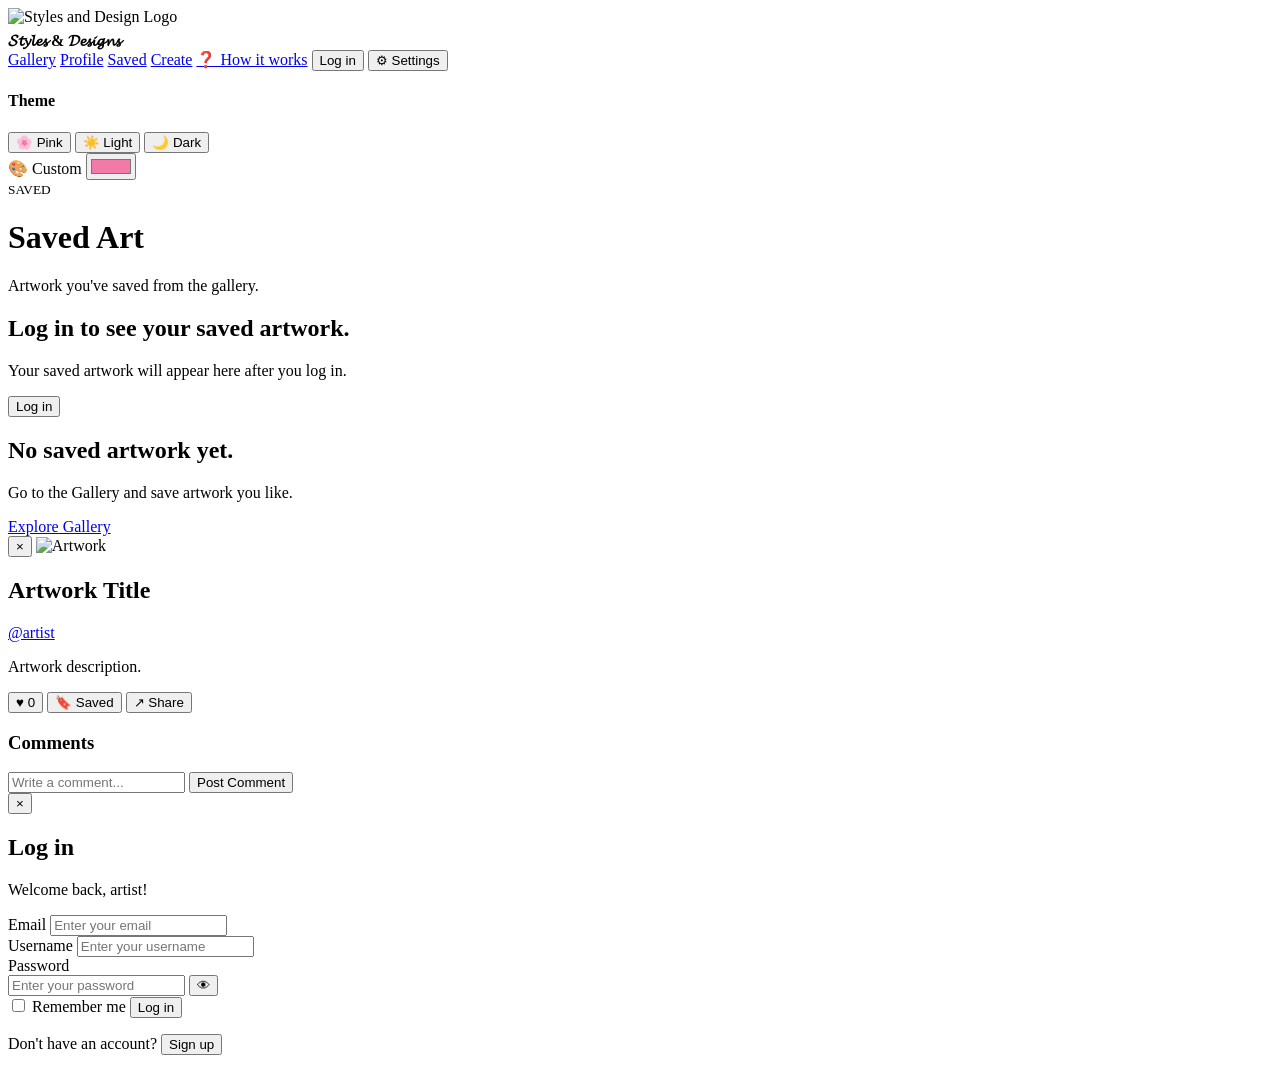
==== src/main/resources/static/index.html @ fbab3445 "Rename index.html to src/main/resources/static/index.html" ====
<!DOCTYPE html>
<html lang="en">

<head>
    <meta charset="UTF-8">
    <meta name="viewport" content="width=device-width, initial-scale=1.0">

    <title>Saved - Styles and Design</title>

    <link rel="stylesheet" href="logincss.css">
    <link rel="stylesheet" href="indexcss.css">
    <link rel="stylesheet" href="sidebarcss.css">
</head>

<body>

    <!-- =========================
         SIDEBAR
         ========================= -->

    <nav>
        <div class="sidebar">

            <div class="logoq">
                <img src="webq.png"
                     class="logo-img"
                     alt="Styles and Design Logo">

                <div style="margin-top:6px;font-weight:bold">
                    𝓢𝓽𝔂𝓵𝓮𝓼 & 𝓓𝓮𝓼𝓲𝓰𝓷𝓼
                </div>
            </div>

        <a href="gallery.html" class="nav-btn">Gallery</a>
        <a href="profile.html" class="nav-btn">Profile</a>
        <a href="index.html" class="nav-btn">Saved</a>
        <a href="create.html" class="nav-btn">Create</a>
        <a href="welcome.html" class="nav-btn">❓ How it works</a>
        <button id="openLogin" class="nav-btn" type="button">Log in</button>


            <!-- SETTINGS -->

            <button id="settings-btn" class="settings-btn" type="button">
                ⚙ Settings
            </button>

            <div id="settings-dropdown"
                 class="settings-dropdown hidden">

                <h4>Theme</h4>

                <div class="theme-options">

                    <button id="pink-btn">
                        🌸 Pink
                    </button>

                    <button id="light-btn">
                        ☀️ Light
                    </button>

                    <button id="dark-btn">
                        🌙 Dark
                    </button>

                </div>

                <label class="custom-color">
                    🎨 Custom

                    <input type="color"
                           id="color-picker"
                           value="#f279a8">
                </label>

            </div>

        </div>
    </nav>


    <!-- =========================
         SAVED CONTENT
         ========================= -->

    <main class="content">

        <div class="page-title">

            <small>SAVED</small>

            <h1>Saved Art</h1>

            <p>
                Artwork you've saved from the gallery.
            </p>

        </div>


        <!-- =========================
             NOT LOGGED IN
             ========================= -->

        <div id="savedLoginMessage"
             class="saved-message hidden">

            <h2>Log in to see your saved artwork.</h2>

            <p>
                Your saved artwork will appear here after you log in.
            </p>

            <button id="savedLoginBtn"
                    class="saved-action-btn"
                    type="button">

                Log in

            </button>

        </div>


        <!-- =========================
             NO SAVED ARTWORK
             ========================= -->

        <div id="noSavedMessage"
             class="saved-message hidden">

            <h2>No saved artwork yet.</h2>

            <p>
                Go to the Gallery and save artwork you like.
            </p>

            <a href="gallery.html"
               class="saved-action-btn">

                Explore Gallery

            </a>

        </div>


        <!-- =========================
             SAVED ARTWORK GRID
             ========================= -->

        <div id="savedGrid"
             class="saved-grid">

        </div>

    </main>

<!-- =========================
     SAVED ARTWORK MODAL
     ========================= -->

<div id="artModal" class="art-modal" aria-hidden="true">

    <div class="art-modal-content" role="dialog" aria-modal="true">

        <button
            class="close-modal"
            id="closeModal"
            type="button"
            aria-label="Close">
            ×
        </button>

        <img
            id="modalImage"
            class="modal-image"
            src=""
            alt="Artwork">

        <div class="modal-info">

            <h2 id="modalTitle">
                Artwork Title
            </h2>

            <a
                id="modalArtist"
                class="modal-artist"
                href="#">
                @artist
            </a>

            <p
                id="modalDescription"
                class="modal-description">
                Artwork description.
            </p>

            <div class="modal-stats">

                <button
                    id="modalLikeBtn"
                    class="modal-like-btn"
                    type="button">
                    ♥ <span id="modalLikes">0</span>
                </button>

                <button
                    id="modalSaveBtn"
                    class="modal-save-btn"
                    type="button">
                    🔖 Saved
                </button>

                <button
                    id="modalShareBtn"
                    class="modal-share-btn"
                    type="button">
                    ↗ Share
                </button>

            </div>

            <div class="modal-comments">

                <h3>Comments</h3>

                <div
                    id="modalCommentList"
                    class="modal-comment-list">
                </div>

                <input
                    id="modalCommentInput"
                    class="modal-comment-input"
                    type="text"
                    placeholder="Write a comment...">

                <button
                    id="modalPost"
                    class="modal-post"
                    type="button">
                    Post Comment
                </button>

            </div>

        </div>

    </div>

</div>

    <!-- =========================
         LOGIN / SIGN UP MODAL
         ========================= -->

    <div id="loginModal"
         class="login-modal"
         aria-hidden="true">

        <div class="login-box">

            <button id="closeLogin"
                    class="login-close"
                    type="button"
                    aria-label="Close">

                ×

            </button>


            <h2 id="authTitle">
                Log in
            </h2>

            <p id="authSubtitle">
                Welcome back, artist!
            </p>


            <div id="emailGroup"
                 class="input-group hidden">

                <label for="emailInput">
                    Email
                </label>

                <input type="email"
                       id="emailInput"
                       placeholder="Enter your email">

            </div>


            <div class="input-group">

                <label for="usernameInput">
                    Username
                </label>

                <input type="text"
                       id="usernameInput"
                       placeholder="Enter your username">

            </div>


            <div class="input-group">

                <label for="passwordInput">
                    Password
                </label>

                <div class="password-box">

                    <input type="password"
                           id="passwordInput"
                           placeholder="Enter your password">

                    <button type="button"
                            id="togglePassword"
                            class="show-password">

                        👁

                    </button>

                </div>

            </div>


            <label class="remember-box">

                <input type="checkbox"
                       id="rememberMe">

                Remember me

            </label>


            <button id="authBtn"
                    class="auth-btn">

                Log in

            </button>


            <p class="switch-auth">

                <span id="switchText">
                    Don't have an account?
                </span>

                <button id="switchAuth"
                        class="switch-btn"
                        type="button">

                    Sign up

                </button>

            </p>

        </div>

    </div>


    <!-- =========================
         JAVASCRIPT
         ========================= -->
    
    <script src="api.js"></script>
    <script src="loginjs.js"></script>
    <script src="themejs.js" defer></script>
    <script src="indexjs.js"></script>

</body>

</html>
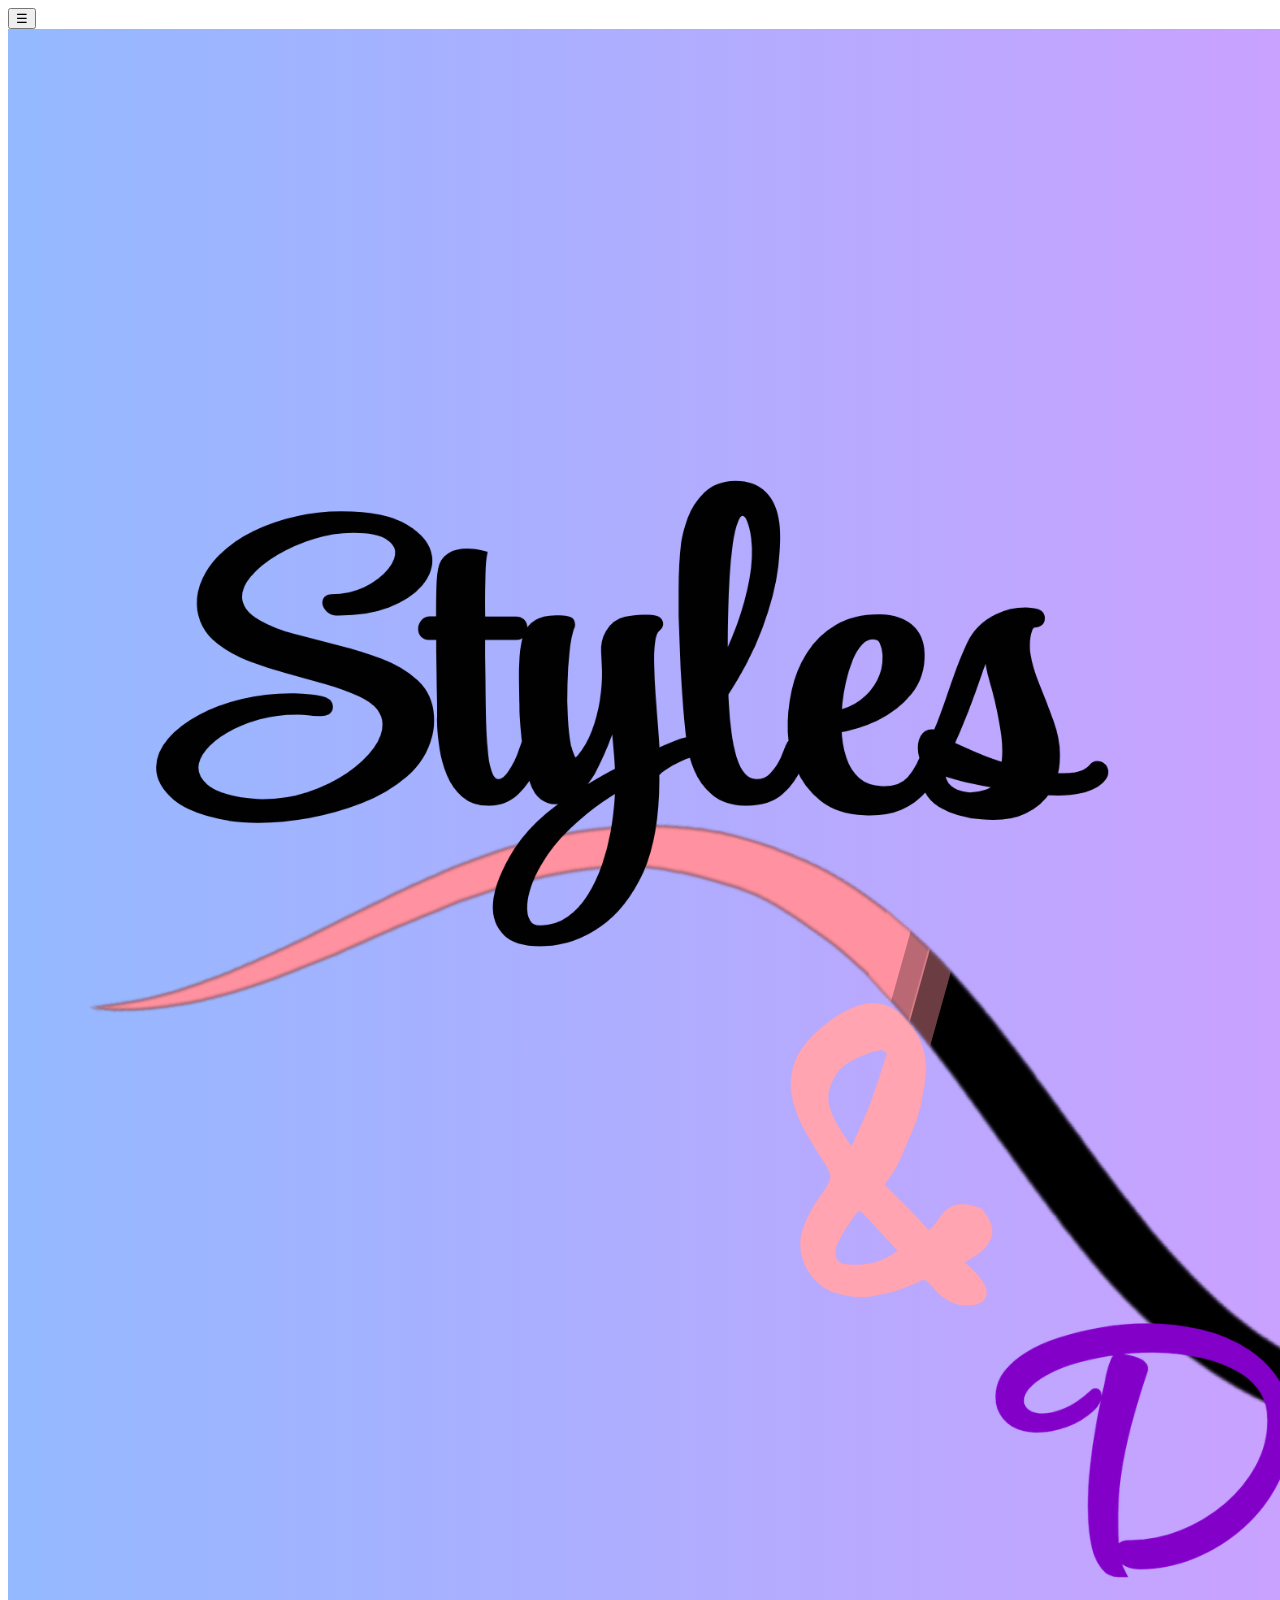
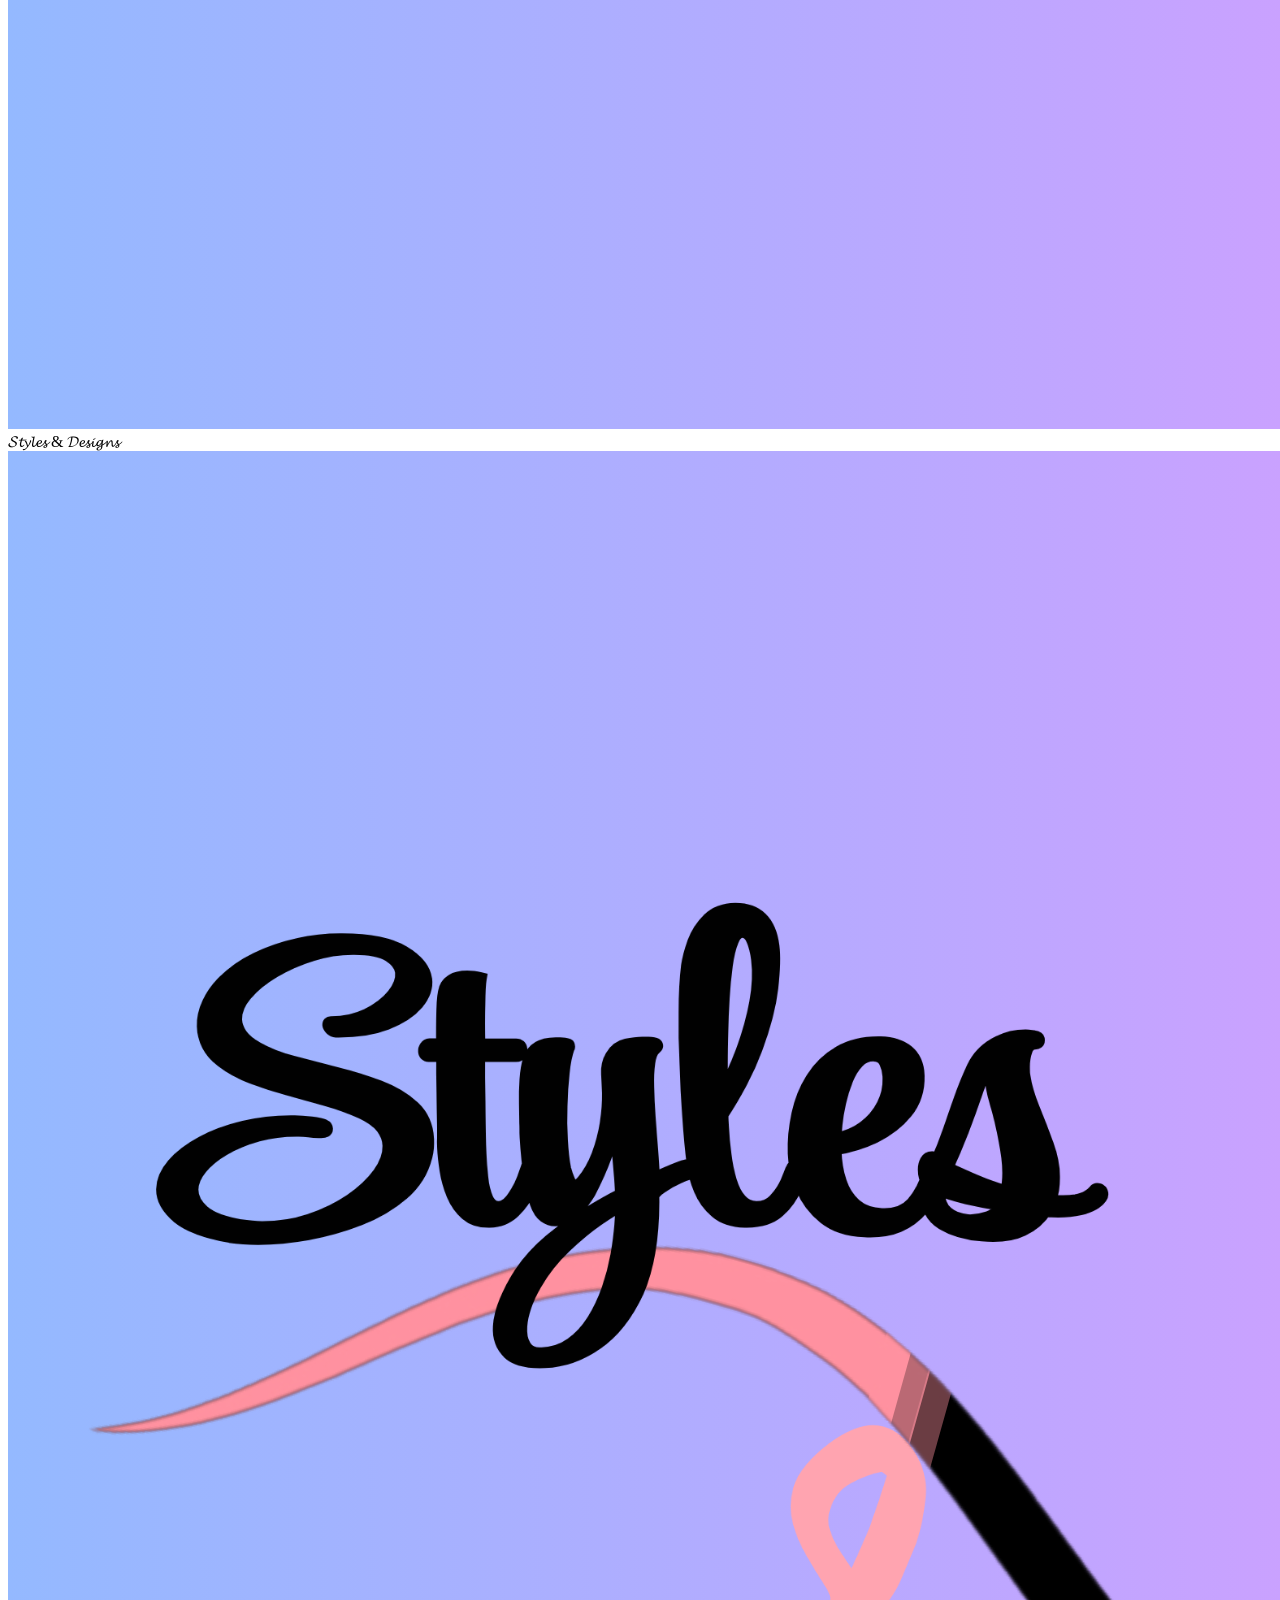
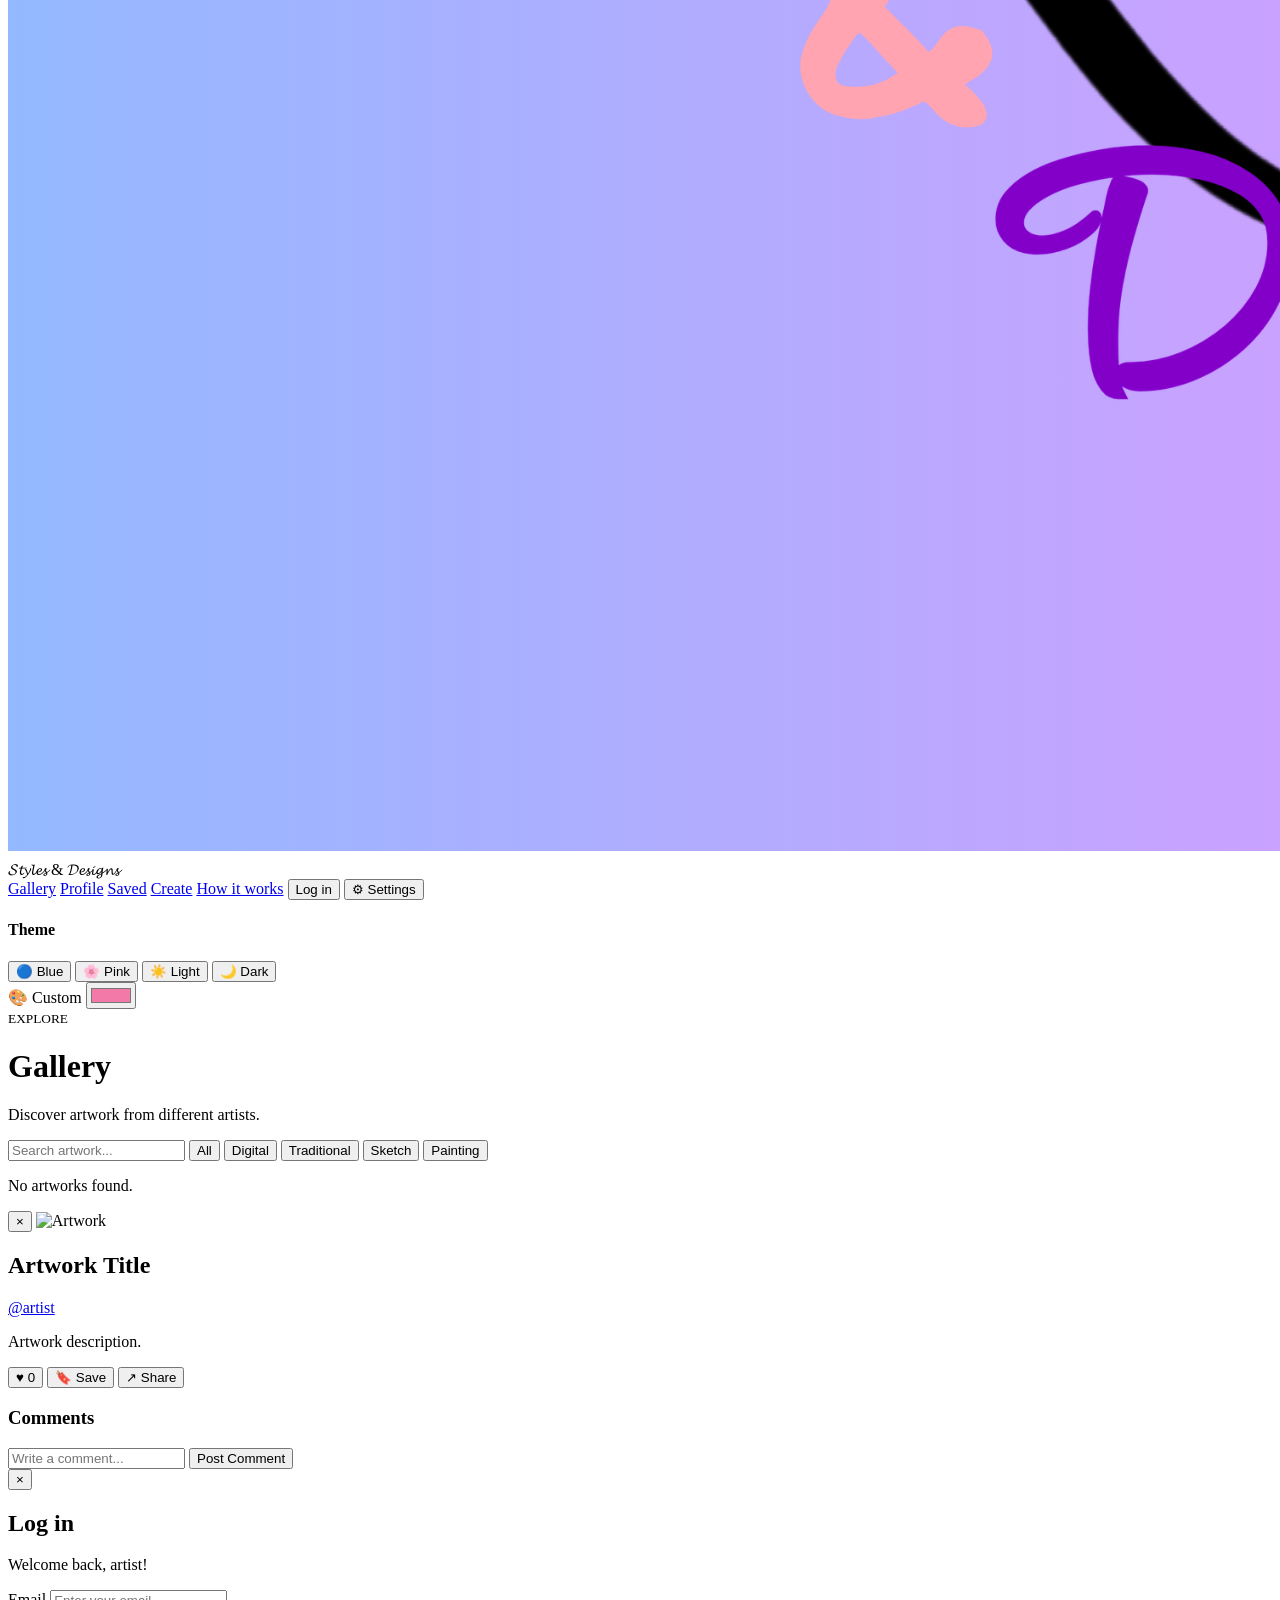
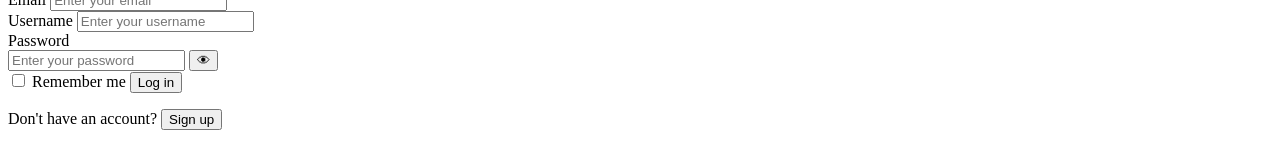
==== commit c62cc13c: "Rename index.html to src/main/resources/static/index.html" ====
--- a/src/main/resources/static/index.html
+++ b/src/main/resources/static/index.html
@@ -1,387 +1,154 @@
 <!DOCTYPE html>
-<html lang="en">
-
+<html>
 <head>
-    <meta charset="UTF-8">
-    <meta name="viewport" content="width=device-width, initial-scale=1.0">
-
-    <title>Saved - Styles and Design</title>
-
-    <link rel="stylesheet" href="logincss.css">
-    <link rel="stylesheet" href="indexcss.css">
-    <link rel="stylesheet" href="sidebarcss.css">
+  <meta charset="UTF-8">
+  <meta name="viewport" content="width=device-width, initial-scale=1.0">
+  <title>Styles and Design</title>
+  <link rel="icon" href="webq.png">
+  <link rel="stylesheet" href="logincss.css">
+  <link rel="stylesheet" href="indexcss.css">
+  <link rel="stylesheet" href="sidebarcss.css">
 </head>
-
 <body>
 
-    <!-- =========================
-         SIDEBAR
-         ========================= -->
+  <!-- SIDEBAR -->
+  <!-- MOBILE TOP BAR (hidden on desktop) -->
+<header class="mobile-topbar">
+  <button id="hamburgerBtn" class="hamburger" type="button" aria-label="Open navigation menu">☰</button>
+  <img src="webq.png" class="topbar-logo" alt="">
+  <span class="topbar-title">𝓢𝓽𝔂𝓵𝓮𝓼 &amp; 𝓓𝓮𝓼𝓲𝓰𝓷𝓼</span>
+</header>
+  <nav aria-label="Main navigation">
+    <div class="sidebar">
+      <div class="logoq">
+        <img src="webq.png" class="logo-img" alt="Styles and Design Logo">
+        <div style="margin-top:6px;">𝓢𝓽𝔂𝓵𝓮𝓼 & 𝓓𝓮𝓼𝓲𝓰𝓷𝓼</div>
+      </div>
+      <a href="index.html" class="nav-btn">Gallery</a>
+      <a href="profile.html" class="nav-btn">Profile</a>
+      <a href="saved.html" class="nav-btn">Saved</a>
+      <a href="create.html" class="nav-btn">Create</a>
+      <a href="welcome.html" class="nav-btn">How it works</a>
+      <button id="openLogin" class="nav-btn" type="button">Log in</button>
+      <button id="settings-btn" class="nav-btn" type="button">⚙ Settings</button>
 
-    <nav>
-        <div class="sidebar">
+      <div id="settings-dropdown" class="settings-dropdown hidden">
+        <h4>Theme</h4>
+        <div class="theme-options">
+			<button id="blue-btn" type="button">🔵 Blue</button>
+			<button id="pink-btn" type="button">🌸 Pink</button>
+			<button id="light-btn" type="button">☀️ Light</button>
+			<button id="dark-btn" type="button">🌙 Dark</button>
+		</div>
+        <label class="custom-color">
+          🎨 Custom
+          <input type="color" id="color-picker" value="#f279a8" aria-label="Choose custom theme color">
+        </label>
+      </div>
+    </div>
+  </nav>
 
-            <div class="logoq">
-                <img src="webq.png"
-                     class="logo-img"
-                     alt="Styles and Design Logo">
-
-                <div style="margin-top:6px;font-weight:bold">
-                    𝓢𝓽𝔂𝓵𝓮𝓼 & 𝓓𝓮𝓼𝓲𝓰𝓷𝓼
-                </div>
-            </div>
-
-        <a href="gallery.html" class="nav-btn">Gallery</a>
-        <a href="profile.html" class="nav-btn">Profile</a>
-        <a href="index.html" class="nav-btn">Saved</a>
-        <a href="create.html" class="nav-btn">Create</a>
-        <a href="welcome.html" class="nav-btn">❓ How it works</a>
-        <button id="openLogin" class="nav-btn" type="button">Log in</button>
-
-
-            <!-- SETTINGS -->
-
-            <button id="settings-btn" class="settings-btn" type="button">
-                ⚙ Settings
-            </button>
-
-            <div id="settings-dropdown"
-                 class="settings-dropdown hidden">
-
-                <h4>Theme</h4>
-
-                <div class="theme-options">
-
-                    <button id="pink-btn">
-                        🌸 Pink
-                    </button>
-
-                    <button id="light-btn">
-                        ☀️ Light
-                    </button>
-
-                    <button id="dark-btn">
-                        🌙 Dark
-                    </button>
-
-                </div>
-
-                <label class="custom-color">
-                    🎨 Custom
-
-                    <input type="color"
-                           id="color-picker"
-                           value="#f279a8">
-                </label>
-
-            </div>
-
-        </div>
-    </nav>
-
-
-    <!-- =========================
-         SAVED CONTENT
-         ========================= -->
-
-    <main class="content">
-
-        <div class="page-title">
-
-            <small>SAVED</small>
-
-            <h1>Saved Art</h1>
-
-            <p>
-                Artwork you've saved from the gallery.
-            </p>
-
-        </div>
-
-
-        <!-- =========================
-             NOT LOGGED IN
-             ========================= -->
-
-        <div id="savedLoginMessage"
-             class="saved-message hidden">
-
-            <h2>Log in to see your saved artwork.</h2>
-
-            <p>
-                Your saved artwork will appear here after you log in.
-            </p>
-
-            <button id="savedLoginBtn"
-                    class="saved-action-btn"
-                    type="button">
-
-                Log in
-
-            </button>
-
-        </div>
-
-
-        <!-- =========================
-             NO SAVED ARTWORK
-             ========================= -->
-
-        <div id="noSavedMessage"
-             class="saved-message hidden">
-
-            <h2>No saved artwork yet.</h2>
-
-            <p>
-                Go to the Gallery and save artwork you like.
-            </p>
-
-            <a href="gallery.html"
-               class="saved-action-btn">
-
-                Explore Gallery
-
-            </a>
-
-        </div>
-
-
-        <!-- =========================
-             SAVED ARTWORK GRID
-             ========================= -->
-
-        <div id="savedGrid"
-             class="saved-grid">
-
-        </div>
-
-    </main>
-
-<!-- =========================
-     SAVED ARTWORK MODAL
-     ========================= -->
-
-<div id="artModal" class="art-modal" aria-hidden="true">
-
-    <div class="art-modal-content" role="dialog" aria-modal="true">
-
-        <button
-            class="close-modal"
-            id="closeModal"
-            type="button"
-            aria-label="Close">
-            ×
-        </button>
-
-        <img
-            id="modalImage"
-            class="modal-image"
-            src=""
-            alt="Artwork">
-
-        <div class="modal-info">
-
-            <h2 id="modalTitle">
-                Artwork Title
-            </h2>
-
-            <a
-                id="modalArtist"
-                class="modal-artist"
-                href="#">
-                @artist
-            </a>
-
-            <p
-                id="modalDescription"
-                class="modal-description">
-                Artwork description.
-            </p>
-
-            <div class="modal-stats">
-
-                <button
-                    id="modalLikeBtn"
-                    class="modal-like-btn"
-                    type="button">
-                    ♥ <span id="modalLikes">0</span>
-                </button>
-
-                <button
-                    id="modalSaveBtn"
-                    class="modal-save-btn"
-                    type="button">
-                    🔖 Saved
-                </button>
-
-                <button
-                    id="modalShareBtn"
-                    class="modal-share-btn"
-                    type="button">
-                    ↗ Share
-                </button>
-
-            </div>
-
-            <div class="modal-comments">
-
-                <h3>Comments</h3>
-
-                <div
-                    id="modalCommentList"
-                    class="modal-comment-list">
-                </div>
-
-                <input
-                    id="modalCommentInput"
-                    class="modal-comment-input"
-                    type="text"
-                    placeholder="Write a comment...">
-
-                <button
-                    id="modalPost"
-                    class="modal-post"
-                    type="button">
-                    Post Comment
-                </button>
-
-            </div>
-
-        </div>
-
+  <!-- GALLERY CONTENT -->
+  <main class="content">
+    <div class="page-title">
+      <small>EXPLORE</small>
+      <h1>Gallery</h1>
+      <p>Discover artwork from different artists.</p>
     </div>
 
-</div>
-
-    <!-- =========================
-         LOGIN / SIGN UP MODAL
-         ========================= -->
-
-    <div id="loginModal"
-         class="login-modal"
-         aria-hidden="true">
-
-        <div class="login-box">
-
-            <button id="closeLogin"
-                    class="login-close"
-                    type="button"
-                    aria-label="Close">
-
-                ×
-
-            </button>
-
-
-            <h2 id="authTitle">
-                Log in
-            </h2>
-
-            <p id="authSubtitle">
-                Welcome back, artist!
-            </p>
-
-
-            <div id="emailGroup"
-                 class="input-group hidden">
-
-                <label for="emailInput">
-                    Email
-                </label>
-
-                <input type="email"
-                       id="emailInput"
-                       placeholder="Enter your email">
-
-            </div>
-
-
-            <div class="input-group">
-
-                <label for="usernameInput">
-                    Username
-                </label>
-
-                <input type="text"
-                       id="usernameInput"
-                       placeholder="Enter your username">
-
-            </div>
-
-
-            <div class="input-group">
-
-                <label for="passwordInput">
-                    Password
-                </label>
-
-                <div class="password-box">
-
-                    <input type="password"
-                           id="passwordInput"
-                           placeholder="Enter your password">
-
-                    <button type="button"
-                            id="togglePassword"
-                            class="show-password">
-
-                        👁
-
-                    </button>
-
-                </div>
-
-            </div>
-
-
-            <label class="remember-box">
-
-                <input type="checkbox"
-                       id="rememberMe">
-
-                Remember me
-
-            </label>
-
-
-            <button id="authBtn"
-                    class="auth-btn">
-
-                Log in
-
-            </button>
-
-
-            <p class="switch-auth">
-
-                <span id="switchText">
-                    Don't have an account?
-                </span>
-
-                <button id="switchAuth"
-                        class="switch-btn"
-                        type="button">
-
-                    Sign up
-
-                </button>
-
-            </p>
-
-        </div>
-
+    <!-- SEARCH AND FILTER -->
+    <div class="gallery-tools">
+      <input id="searchBox" class="search-box" type="text" placeholder="Search artwork...">
+      <button class="filter-btn active" data-filter="All" type="button">All</button>
+      <button class="filter-btn" data-filter="Digital" type="button">Digital</button>
+      <button class="filter-btn" data-filter="Traditional" type="button">Traditional</button>
+      <button class="filter-btn" data-filter="Sketch" type="button">Sketch</button>
+      <button class="filter-btn" data-filter="Painting" type="button">Painting</button>
     </div>
 
+    <!-- ARTWORK GRID (populated by indexjs.js from the servlet) -->
+    <div id="galleryGrid" class="gallery-grid"></div>
 
-    <!-- =========================
-         JAVASCRIPT
-         ========================= -->
-    
-    <script src="api.js"></script>
-    <script src="loginjs.js"></script>
-    <script src="themejs.js" defer></script>
-    <script src="indexjs.js"></script>
+    <p id="noResults" class="no-results">No artworks found.</p>
+  </main>
 
+  <!-- SINGLE MODAL -->
+  <div id="artModal" class="art-modal" aria-hidden="true">
+    <div class="art-modal-content" role="dialog" aria-modal="true">
+      <button class="close-modal" id="closeModal" aria-label="Close" type="button">×</button>
+      <img id="modalImage" class="modal-image" src="" alt="Artwork">
+      <div class="modal-info">
+        <h2 id="modalTitle">Artwork Title</h2>
+        <a id="modalArtist" class="modal-artist" href="#">@artist</a>
+        <p id="modalDescription" class="modal-description">Artwork description.</p>
+        <div class="modal-stats">
+          <button id="modalLikeBtn" class="modal-like-btn" type="button">♥ <span id="modalLikes">0</span></button>
+          <button id="modalSaveBtn" class="modal-save-btn" type="button">🔖 Save</button>
+          <button id="modalShareBtn" class="modal-share-btn" type="button">↗ Share</button>
+        </div>
+        <div class="modal-comments">
+          <h3>Comments</h3>
+          <div id="modalCommentList" class="modal-comment-list"></div>
+          <input id="modalCommentInput" class="modal-comment-input" placeholder="Write a comment...">
+          <button id="modalPost" class="modal-post" type="button">Post Comment</button>
+        </div>
+      </div>
+    </div>
+  </div>
+
+  <!-- LOGIN / SIGN UP MODAL -->
+  <div id="loginModal" class="login-modal" aria-hidden="true">
+    <div class="login-box" role="dialog" aria-modal="true" aria-labelledby="authTitle">
+      <button id="closeLogin" class="login-close" aria-label="Close" type="button">×</button>
+      <h2 id="authTitle">Log in</h2>
+      <p id="authSubtitle">Welcome back, artist!</p>
+
+      <div id="emailGroup" class="input-group hidden">
+        <label for="emailInput">Email</label>
+        <input type="email" id="emailInput" class="form-input" placeholder="Enter your email">
+      </div>
+
+      <div class="input-group">
+        <label for="usernameInput">Username</label>
+        <input type="text" id="usernameInput" class="form-input" placeholder="Enter your username">
+      </div>
+
+      <div class="input-group">
+        <label for="passwordInput">Password</label>
+        <div class="password-box">
+          <input type="password" id="passwordInput" class="form-input" placeholder="Enter your password">
+          <button type="button" id="togglePassword" class="show-password" aria-label="Show password">👁</button>
+        </div>
+      </div>
+
+      <label class="remember-box">
+        <input type="checkbox" id="rememberMe"> Remember me
+      </label>
+
+      <button id="authBtn" class="auth-btn" type="button">Log in</button>
+
+      <p class="switch-auth">
+        <span id="switchText">Don't have an account?</span>
+        <button id="switchAuth" class="switch-btn" type="button">Sign up</button>
+      </p>
+
+      <!-- GOOGLE SIGN-IN -->
+      <div id="g_id_onload"
+           data-client_id="524948319860-o60q6ec6u6std3rkl76kmnel3na9e8e6.apps.googleusercontent.com"
+           data-callback="handleGoogleSignIn"></div>
+      <div class="g_id_signin" data-type="standard"></div>
+    </div>
+  </div>
+
+  <!-- SCRIPTS -->
+  <!-- jwt-decode must load BEFORE loginjs.js (Google sign-in uses it) -->
+  <script src="https://cdn.jsdelivr.net/npm/jwt-decode@3.1.2/build/jwt-decode.min.js"></script>
+  <script src="https://accounts.google.com/gsi/client" async defer></script>
+
+  <script src="api.js"></script>
+  <script src="navjs.js" defer></script>
+  <script src="loginjs.js"></script>
+  <script src="themejs.js" defer></script>
+  <script src="indexjs.js"></script>
 </body>
-
 </html>
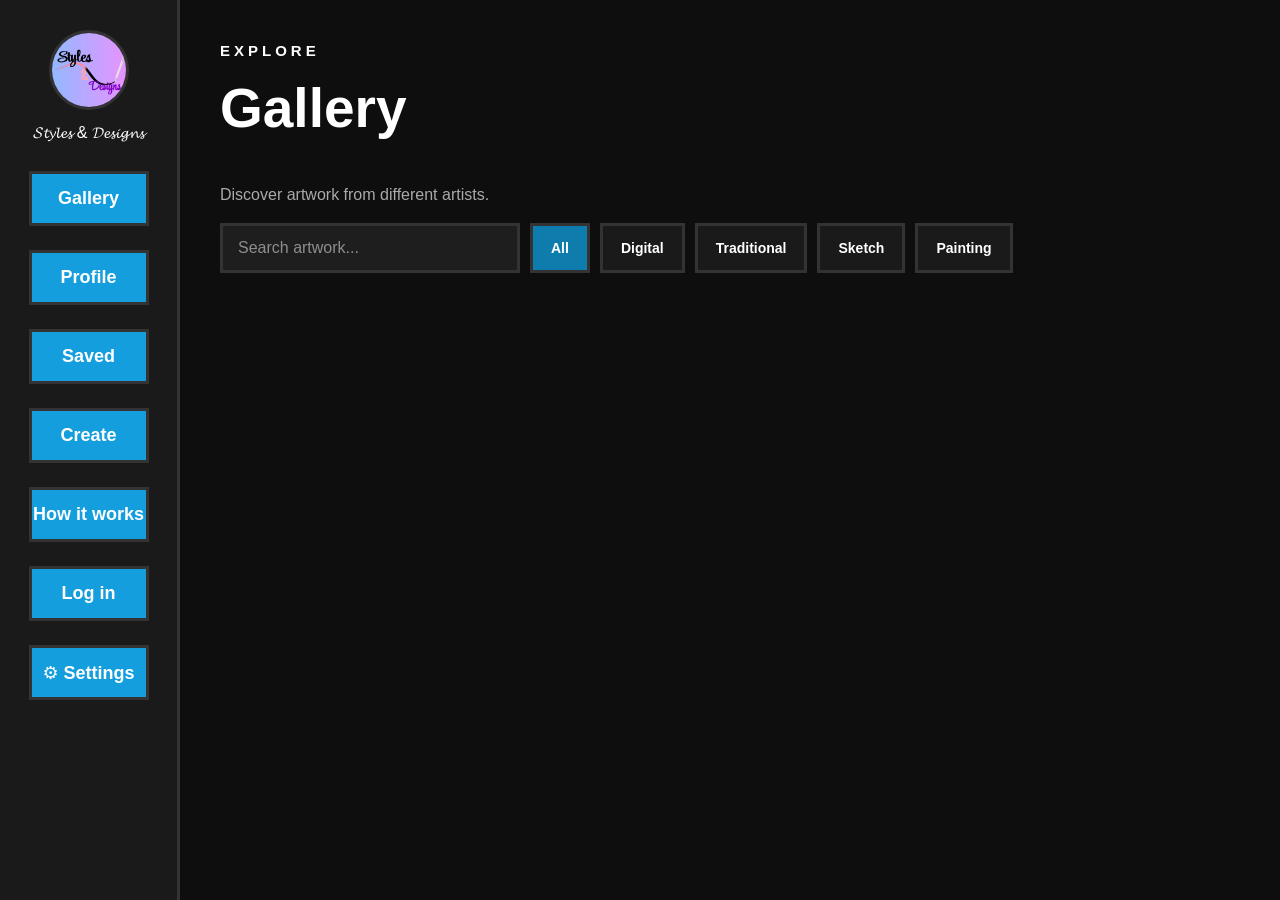
==== commit d0af0831: "Add files via upload" ====
--- a/src/main/resources/static/index.html
+++ b/src/main/resources/static/index.html
@@ -127,7 +127,7 @@
 
       <button id="authBtn" class="auth-btn" type="button">Log in</button>
 
-      <p class="switch-auth">
+      <p class="switch-auth"> 
         <span id="switchText">Don't have an account?</span>
         <button id="switchAuth" class="switch-btn" type="button">Sign up</button>
       </p>
@@ -151,4 +151,4 @@
   <script src="themejs.js" defer></script>
   <script src="indexjs.js"></script>
 </body>
-</html>
+</html>
--- a/src/main/resources/static/logincss.css
+++ b/src/main/resources/static/logincss.css
@@ -0,0 +1,294 @@
+/* =========================================================
+   logincss.css — LOGIN / SIGN UP modal
+   Depends on theme variables from sidebarcss.css
+   Mobile: login box scrolls internally so ALL content
+   (including the Google sign-in button) is reachable.
+   ========================================================= */
+
+/* =========================
+   LOGIN MODAL BACKDROP
+   ========================= */
+.login-modal {
+  display: none;
+  position: fixed;
+  inset: 0;
+  z-index: 1550;
+  background: rgba(0, 0, 0, 0.65);
+  justify-content: center;
+  align-items: center;
+  padding: 20px;
+}
+
+.login-modal.show {
+  display: flex;
+}
+
+/* =========================
+   LOGIN BOX
+   ========================= */
+.login-box {
+  width: 360px;
+  max-width: 100%;
+  max-height: calc(100vh - 40px);
+  overflow-y: auto;
+  background: var(--card-bg);
+  border: 4px solid var(--border-color);
+  box-shadow: 8px 8px 0 var(--border-color);
+  color: var(--text-color);
+  padding: 30px;
+  position: relative;
+  box-sizing: border-box;
+}
+
+.login-box h2 {
+  font-size: 32px;
+  margin: 0 0 5px;
+}
+
+.login-box > p {
+  color: var(--text-muted);
+  margin-bottom: 25px;
+}
+
+/* =========================
+   CLOSE BUTTON
+   ========================= */
+.login-close {
+  position: absolute;
+  right: 10px;
+  top: 10px;
+  width: 35px;
+  height: 35px;
+  border: 3px solid var(--border-color);
+  background: var(--card-bg);
+  color: var(--text-color);
+  font-size: 22px;
+  font-weight: bold;
+  cursor: pointer;
+  font-family: inherit;
+  line-height: 1;
+  z-index: 5;
+}
+
+.login-close:hover {
+  background: var(--accent);
+}
+
+.login-close:focus-visible {
+  outline: none;
+  box-shadow: 0 0 0 3px rgba(20, 158, 222, 0.45);
+}
+
+/* =========================
+   INPUTS
+   ========================= */
+.input-group {
+  margin-bottom: 18px;
+}
+
+.input-group label {
+  display: block;
+  font-weight: bold;
+  margin-bottom: 6px;
+}
+
+.input-group input {
+  width: 100%;
+  padding: 12px;
+  border: 3px solid var(--border-color);
+  background: var(--card-bg);
+  color: var(--text-color);
+  font-size: 15px;
+  outline: none;
+  font-family: inherit;
+  box-sizing: border-box;
+}
+
+.input-group input:focus {
+  background: var(--sidebar-bg);
+}
+
+.input-group input::placeholder {
+  color: var(--text-muted);
+  opacity: 0.8;
+}
+
+/* =========================
+   PASSWORD FIELD
+   ========================= */
+.password-box {
+  display: flex;
+}
+
+.password-box input {
+  flex: 1;
+  border-right: none;
+}
+
+.show-password {
+  width: 48px;
+  border: 3px solid var(--border-color);
+  background: var(--sidebar-bg);
+  color: var(--text-color);
+  cursor: pointer;
+  font-size: 17px;
+  font-family: inherit;
+}
+
+.show-password:hover {
+  background: var(--accent);
+}
+
+/* =========================
+   REMEMBER ME
+   ========================= */
+.remember-box {
+  display: flex;
+  align-items: center;
+  gap: 8px;
+  margin-bottom: 20px;
+  font-size: 14px;
+  cursor: pointer;
+}
+
+.remember-box input {
+  width: 16px;
+  height: 16px;
+}
+
+/* =========================
+   AUTH BUTTON
+   ========================= */
+.auth-btn {
+  width: 100%;
+  padding: 13px;
+  border: 3px solid var(--border-color);
+  background: var(--accent);
+  color: var(--text-color);
+  font-size: 17px;
+  font-weight: bold;
+  cursor: pointer;
+  transition: 0.2s;
+  font-family: inherit;
+}
+
+.auth-btn:hover {
+  background: var(--accent-dark);
+  color: #fff;
+}
+
+.auth-btn:focus-visible {
+  outline: none;
+  box-shadow: 0 0 0 3px rgba(20, 158, 222, 0.45);
+}
+
+/* =========================
+   SWITCH LOGIN / SIGN UP
+   ========================= */
+.switch-auth {
+  text-align: center;
+  margin-top: 20px;
+  font-size: 14px;
+}
+
+.switch-btn {
+  border: none;
+  background: none;
+  color: var(--accent);
+  font-weight: bold;
+  cursor: pointer;
+  font-size: 14px;
+  font-family: inherit;
+  padding: 0;
+}
+
+.switch-btn:hover {
+  text-decoration: underline;
+}
+
+/* =========================
+   GOOGLE SIGN-IN
+   Reserve space so the button is visible even before the
+   GSI script finishes loading. Otherwise it collapses and
+   the user can't click it.
+   ========================= */
+#g_id_onload,
+.g_id_signin {
+  margin-top: 15px;
+}
+
+.g_id_signin {
+  display: flex;
+  justify-content: center;
+  min-height: 44px;
+}
+
+/* =========================
+   GENERIC UTILITIES
+   ========================= */
+.hidden {
+  display: none !important;
+}
+
+.form-input {
+  width: 100%;
+  padding: 12px;
+  border: 3px solid var(--border-color);
+  background: var(--card-bg);
+  color: var(--text-color);
+  font-size: 15px;
+  outline: none;
+  font-family: inherit;
+  box-sizing: border-box;
+}
+
+.form-input:focus {
+  background: var(--sidebar-bg);
+}
+
+.form-input::placeholder {
+  color: var(--text-muted);
+  opacity: 0.8;
+}
+
+/* =========================
+   MOBILE FIX
+   =========================
+   The login box now has a capped height and scrolls
+   internally, so everything (including Google sign-in at
+   the bottom) is reachable.
+   ========================= */
+@media (max-width: 700px) {
+
+  .login-modal {
+    padding: 15px;
+    padding-top: calc(var(--topbar-height) + 20px);
+    align-items: flex-start;
+  }
+
+  .login-box {
+    width: 100%;
+    max-width: 100%;
+
+    /* KEY FIX: cap height so the box scrolls internally */
+    max-height: calc(100vh - var(--topbar-height) - 40px);
+    overflow-y: auto;
+
+    padding: 25px 20px;
+  }
+
+  .login-box h2 {
+    font-size: 26px;
+  }
+
+  .login-close {
+    position: fixed;
+    top: calc(var(--topbar-height) + 10px);
+    right: 12px;
+    width: 48px;
+    height: 48px;
+    font-size: 28px;
+    z-index: 1600;
+    box-shadow: 4px 4px 0 var(--border-color);
+  }
+}
--- a/src/main/resources/static/indexcss.css
+++ b/src/main/resources/static/indexcss.css
@@ -0,0 +1,538 @@
+/* =========================================================
+   indexcss.css — Gallery page
+   Depends on theme variables from sidebarcss.css
+   Mobile: art modal scrolls internally so the comments
+   section and Post button are reachable.
+   ========================================================= */
+
+/* =========================
+   RESET / BASE
+   ========================= */
+*,
+*::before,
+*::after {
+  box-sizing: border-box;
+}
+
+html,
+body {
+  height: 100%;
+  font-family: var(--font-family);
+  background: var(--page-bg);
+  margin: 0;
+  -webkit-font-smoothing: antialiased;
+  -moz-osx-font-smoothing: grayscale;
+}
+
+body {
+  display: flex;
+  min-height: 100vh;
+  line-height: 1.4;
+  color: var(--text-color);
+}
+
+/* =========================
+   CONTENT POSITION
+   ========================= */
+.content {
+  margin-left: var(--sidebar-width);
+  flex: 1;
+  padding: 40px;
+  min-height: 100vh;
+}
+
+/* =========================
+   PAGE TITLE
+   ========================= */
+.page-title small {
+  font-size: 15px;
+  font-weight: bold;
+  letter-spacing: 4px;
+}
+
+.page-title h1 {
+  font-size: 55px;
+  margin-top: 8px;
+}
+
+.page-title p {
+  color: var(--text-muted);
+}
+
+/* =========================
+   SEARCH + FILTERS
+   ========================= */
+.gallery-tools {
+  display: flex;
+  gap: 10px;
+  margin-bottom: 30px;
+  flex-wrap: wrap;
+}
+
+.search-box {
+  width: 300px;
+  padding: 13px 15px;
+  border: 3px solid var(--border-color);
+  background: var(--card-bg);
+  color: var(--text-color);
+  font-size: 16px;
+  outline: none;
+  font-family: inherit;
+}
+
+.search-box:focus {
+  background: var(--sidebar-bg);
+}
+
+.search-box::placeholder {
+  color: var(--text-muted);
+  opacity: 0.8;
+}
+
+.filter-btn {
+  padding: 12px 18px;
+  border: 3px solid var(--border-color);
+  background: var(--sidebar-bg);
+  color: var(--text-color);
+  font-weight: bold;
+  cursor: pointer;
+  transition: 0.2s;
+  font-family: inherit;
+  font-size: 14px;
+}
+
+.filter-btn:hover {
+  background: var(--accent-dark);
+  color: #fff;
+}
+
+.filter-btn.active {
+  background: var(--accent-dark);
+  color: #fff;
+}
+
+.filter-btn:focus-visible {
+  outline: none;
+  box-shadow: 0 0 0 3px rgba(20, 158, 222, 0.45);
+}
+
+/* =========================
+   GALLERY GRID
+   ========================= */
+.gallery-grid {
+  display: grid;
+  grid-template-columns: repeat(4, 1fr);
+  gap: 25px;
+}
+
+.gallery-card {
+  background: var(--card-bg);
+  border: 3px solid var(--border-color);
+  overflow: hidden;
+  box-shadow: 5px 5px 0 var(--border-color);
+  transition: 0.2s;
+  cursor: pointer;
+  display: flex;
+  flex-direction: column;
+  color: var(--text-color);
+}
+
+.gallery-card:hover {
+  transform: translateY(-7px);
+}
+
+.gallery-card img {
+  width: 100%;
+  height: 250px;
+  object-fit: cover;
+  display: block;
+  background: var(--sidebar-bg);
+}
+
+.gallery-info {
+  padding: 15px;
+}
+
+.gallery-info h3 {
+  margin: 0 0 5px;
+  font-size: 19px;
+  color: var(--text-color);
+}
+
+.artist-name {
+  color: var(--text-muted);
+  font-size: 14px;
+  margin-bottom: 12px;
+  display: inline-block;
+  text-decoration: none;
+}
+
+.artist-name:hover {
+  color: var(--accent);
+  text-decoration: underline;
+}
+
+/* =========================
+   STATS / BUTTONS
+   ========================= */
+.art-stats,
+.modal-stats {
+  display: flex;
+  justify-content: space-between;
+  font-size: 14px;
+  font-weight: bold;
+  gap: 10px;
+  align-items: center;
+}
+
+.like-btn,
+.comment-btn,
+.modal-like-btn,
+.modal-save-btn {
+  border: none;
+  background: none;
+  color: var(--text-color);
+  font-size: 16px;
+  font-weight: bold;
+  cursor: pointer;
+  padding: 6px;
+  font-family: inherit;
+}
+
+.like-btn:hover,
+.modal-like-btn:hover {
+  color: var(--accent);
+}
+
+.like-btn.liked,
+.modal-like-btn.liked {
+  color: var(--accent);
+}
+
+.modal-save-btn {
+  border: 3px solid var(--border-color);
+  background: none;
+  color: var(--text-color);
+  font-size: 16px;
+  font-weight: bold;
+  cursor: pointer;
+  padding: 6px 10px;
+}
+
+.modal-save-btn.saved {
+  color: var(--accent);
+}
+
+.modal-share-btn {
+  border: 3px solid var(--border-color);
+  background: var(--card-bg);
+  color: var(--text-color);
+  font-size: 16px;
+  font-weight: bold;
+  cursor: pointer;
+  padding: 6px 10px;
+  font-family: inherit;
+}
+
+.modal-share-btn:hover {
+  background: var(--accent);
+}
+
+/* =========================
+   ART MODAL BACKDROP
+   ========================= */
+.art-modal {
+  display: none;
+  position: fixed;
+  inset: 0;
+  z-index: 1500;
+  background: rgba(0, 0, 0, 0.75);
+  justify-content: center;
+  align-items: center;
+  padding: 30px;
+}
+
+.art-modal.show {
+  display: flex;
+}
+
+/* =========================
+   ART MODAL CONTENT
+   ========================= */
+.art-modal-content {
+  width: 90%;
+  max-width: 800px;
+  max-height: 85vh;
+  background: var(--card-bg);
+  border: 4px solid var(--border-color);
+  box-shadow: 10px 10px 0 var(--border-color);
+  display: grid;
+  grid-template-columns: 1fr 1fr;
+  overflow: hidden;
+  position: relative;
+  color: var(--text-color);
+}
+
+.modal-image {
+  width: 100%;
+  height: 100%;
+  min-height: 400px;
+  max-height: 85vh;
+  object-fit: contain;
+  background: #111;
+}
+
+.modal-image.zoomed {
+  position: fixed;
+  top: 0;
+  left: 0;
+  width: 100vw !important;
+  height: 100vh !important;
+  max-height: 100vh !important;
+  object-fit: contain;
+  background: rgba(0, 0, 0, 0.95);
+  z-index: 2500;
+  cursor: zoom-out;
+  padding: 20px;
+  box-sizing: border-box;
+}
+
+.modal-info {
+  padding: 30px;
+  overflow-y: auto;
+  color: var(--text-color);
+}
+
+.modal-info h2 {
+  font-size: 30px;
+  margin: 0 0 8px;
+}
+
+.modal-artist {
+  display: inline-block;
+  color: var(--text-muted);
+  font-weight: bold;
+  text-decoration: none;
+  margin-bottom: 20px;
+}
+
+.modal-artist:hover {
+  color: var(--accent);
+  text-decoration: underline;
+}
+
+.modal-description {
+  line-height: 1.5;
+  margin-bottom: 20px;
+  color: var(--text-color);
+}
+
+.modal-comments h3 {
+  margin-bottom: 12px;
+}
+
+.modal-comment-list {
+  max-height: 180px;
+  overflow-y: auto;
+  margin-bottom: 12px;
+}
+
+.modal-comment {
+  background: var(--sidebar-bg);
+  border: 1px solid var(--border-color);
+  padding: 8px;
+  margin-bottom: 7px;
+  font-size: 14px;
+  color: var(--text-color);
+}
+
+.modal-comment-input {
+  width: 100%;
+  padding: 10px;
+  border: 2px solid var(--border-color);
+  background: var(--card-bg);
+  color: var(--text-color);
+  margin-bottom: 7px;
+  font-family: inherit;
+  font-size: 14px;
+  box-sizing: border-box;
+}
+
+.modal-comment-input::placeholder {
+  color: var(--text-muted);
+  opacity: 0.8;
+}
+
+.modal-post {
+  width: 100%;
+  padding: 10px;
+  background: var(--accent);
+  border: 3px solid var(--border-color);
+  color: var(--text-color);
+  font-weight: bold;
+  cursor: pointer;
+  font-family: inherit;
+  font-size: 15px;
+}
+
+.modal-post:hover {
+  background: var(--accent-dark);
+  color: #fff;
+}
+
+/* =========================
+   CLOSE BUTTON
+   ========================= */
+.close-modal {
+  position: absolute;
+  right: 15px;
+  top: 10px;
+  z-index: 10;
+  width: 40px;
+  height: 40px;
+  border: 3px solid var(--border-color);
+  background: var(--card-bg);
+  color: var(--text-color);
+  font-size: 24px;
+  font-weight: bold;
+  cursor: pointer;
+  font-family: inherit;
+  line-height: 1;
+}
+
+.close-modal:hover {
+  background: var(--accent);
+}
+
+.close-modal:focus-visible {
+  outline: none;
+  box-shadow: 0 0 0 3px rgba(20, 158, 222, 0.45);
+}
+
+/* =========================
+   NO RESULTS
+   ========================= */
+.no-results {
+  display: none;
+  font-size: 20px;
+  font-weight: bold;
+  margin-top: 30px;
+  color: var(--text-muted);
+}
+
+/* =========================
+   RESPONSIVE — TABLET
+   ========================= */
+@media (max-width: 1100px) {
+  .gallery-grid {
+    grid-template-columns: repeat(3, 1fr);
+  }
+}
+
+@media (max-width: 850px) {
+  .gallery-grid {
+    grid-template-columns: repeat(2, 1fr);
+  }
+
+  .art-modal-content {
+    grid-template-columns: 1fr;
+    max-height: 90vh;
+    overflow-y: auto;
+  }
+
+  .modal-image {
+    min-height: 350px;
+    height: 350px;
+  }
+}
+
+/* =========================================================
+   RESPONSIVE — PHONE
+   Content sits below the mobile top bar (see sidebarcss.css)
+   MODAL FIX: capped height + internal scroll so the comment
+   section and Post button are reachable.
+   ========================================================= */
+@media (max-width: 700px) {
+
+  .content {
+    margin-left: 0;
+  }
+
+  .gallery-grid {
+    grid-template-columns: 1fr;
+  }
+
+  .search-box {
+    width: 100%;
+  }
+
+  .page-title h1 {
+    font-size: 40px;
+  }
+
+  /* ---------- ART MODAL BACKDROP ---------- */
+  .art-modal {
+    padding: 15px;
+    padding-top: calc(var(--topbar-height) + 20px);
+    align-items: flex-start;
+  }
+
+  /* ---------- ART MODAL CONTENT ----------
+     KEY FIX: cap height so the whole modal scrolls.
+     The image caps at 40vh; the rest (title, description,
+     stats, comments, input, post button) scrolls below it.
+     -------------------------------------- */
+  .art-modal-content {
+    width: 100%;
+    max-width: 100%;
+    max-height: calc(100vh - var(--topbar-height) - 40px);
+    grid-template-columns: 1fr;
+    overflow-y: auto;
+    overflow-x: hidden;
+  }
+
+  .modal-image {
+    min-height: 180px;
+    height: auto;
+    max-height: 40vh;
+    width: 100%;
+  }
+
+  /* Info pane no longer needs its own scroll on mobile —
+     the whole modal scrolls together now. */
+  .modal-info {
+    padding: 20px;
+    overflow-y: visible;
+  }
+
+  .modal-info h2 {
+    font-size: 22px;
+  }
+
+  .modal-stats {
+    flex-wrap: wrap;
+    gap: 8px;
+  }
+
+  /* Comment list — let it grow naturally on mobile */
+  .modal-comment-list {
+    max-height: 40vh;
+    overflow-y: auto;
+  }
+
+  /* ---------- CLOSE BUTTON: pin to viewport ---------- */
+  .close-modal {
+    position: fixed;
+    top: calc(var(--topbar-height) + 10px);
+    right: 12px;
+    width: 48px;
+    height: 48px;
+    font-size: 28px;
+    z-index: 1600;
+    box-shadow: 4px 4px 0 var(--border-color);
+  }
+
+  .no-results {
+    font-size: 16px;
+  }
+}
--- a/src/main/resources/static/sidebarcss.css
+++ b/src/main/resources/static/sidebarcss.css
@@ -0,0 +1,319 @@
+/* =========================================================
+   sidebarcss.css — MASTER STYLESHEET
+   Default theme: Dark + Blue (#149ede)
+   Layout:
+     • Desktop (> 700px)  → vertical fixed sidebar on the left
+     • Mobile  (≤ 700px)  → horizontal top bar + slide-in drawer
+   Settings dropdown:
+     • Desktop → panel to the right of the sidebar
+     • Mobile  → bottom sheet pinned to the viewport bottom
+   ========================================================= */
+
+:root {
+  --page-bg:      #0e0e0e;
+  --sidebar-bg:   #1a1a1a;
+  --accent:       #149ede;
+  --accent-dark:  #0f7cae;
+
+  --card-bg:      #1e1e1e;
+  --text-color:   #ffffff;
+  --text-muted:   #aaaaaa;
+  --border-color: #333333;
+
+  --sidebar-width: 180px;
+  --topbar-height: 60px;
+
+  --font-family: Arial, system-ui, -apple-system, "Segoe UI", Roboto, sans-serif;
+}
+
+:root[data-theme="blue"] {
+  --page-bg: #0e0e0e; --sidebar-bg: #1a1a1a;
+  --accent: #149ede; --accent-dark: #0f7cae;
+  --card-bg: #1e1e1e; --text-color: #ffffff;
+  --text-muted: #aaaaaa; --border-color: #333333;
+}
+
+:root[data-theme="pink"] {
+  --page-bg: #f279a8; --sidebar-bg: #ffccff;
+  --accent: #ff99cc; --accent-dark: #333333;
+  --card-bg: #ffffff; --text-color: #000000;
+  --text-muted: #555555; --border-color: #000000;
+}
+
+:root[data-theme="light"] {
+  --page-bg: #f5f5f5; --sidebar-bg: #ffffff;
+  --accent: #e5e5e5; --accent-dark: #555555;
+  --card-bg: #ffffff; --text-color: #000000;
+  --text-muted: #555555; --border-color: #000000;
+}
+
+:root[data-theme="dark"] {
+  --page-bg: #121212; --sidebar-bg: #222222;
+  --accent: #444444; --accent-dark: #111111;
+  --card-bg: #1e1e1e; --text-color: #ffffff;
+  --text-muted: #cccccc; --border-color: #ffffff;
+}
+
+/* =========================
+   UTILITY
+   ========================= */
+body.no-scroll {
+  overflow: hidden;
+}
+
+/* =========================
+   SIDEBAR (desktop)
+   ========================= */
+.sidebar {
+  width: var(--sidebar-width);
+  height: 100vh;
+  height: 100dvh;
+  min-height: 100vh;
+  box-sizing: border-box;
+  background: var(--sidebar-bg);
+  border-right: 3px solid var(--border-color);
+
+  display: flex;
+  flex-direction: column;
+  align-items: center;
+
+  padding-top: 30px;
+
+  position: fixed;
+  left: 0;
+  top: 0;
+
+  z-index: 1100;
+  overflow-y: auto;
+  overflow-x: hidden;
+}
+
+.logoq { text-align: center; font-size: 16px; margin-bottom: 15px; flex-shrink: 0; }
+
+.logoq img,
+.logo-img {
+  width: 80px; height: 80px;
+  border-radius: 50%; object-fit: cover;
+  border: 3px solid var(--border-color);
+  background: var(--card-bg);
+  display: block; margin: 0 auto 12px;
+}
+
+/* =========================
+   NAV BUTTONS
+   ========================= */
+.nav-btn,
+.settings-btn {
+  width: 120px;
+  height: 55px;
+  margin: 12px 0;
+  border: 3px solid var(--border-color);
+  background: var(--accent);
+  color: var(--text-color);
+  text-decoration: none;
+  display: flex;
+  justify-content: center;
+  align-items: center;
+  font-size: 18px;
+  font-weight: bold;
+  transition: 0.2s;
+  cursor: pointer;
+  font-family: inherit;
+  flex-shrink: 0;
+}
+
+.nav-btn:hover,
+.nav-btn:focus,
+.settings-btn:hover,
+.settings-btn:focus {
+  background: var(--accent-dark);
+  color: #fff;
+  transform: translateX(5px);
+}
+
+/* =========================
+   SETTINGS DROPDOWN — DESKTOP
+   Fixed panel to the right of the sidebar
+   ========================= */
+.settings-dropdown {
+  position: fixed;
+  left: calc(var(--sidebar-width) - 15px);
+  bottom: 25px;
+  width: 210px;
+  max-width: calc(100vw - var(--sidebar-width) - 20px);
+  background: var(--sidebar-bg);
+  color: var(--text-color);
+  border: 3px solid var(--border-color);
+  padding: 15px;
+  box-shadow: 5px 5px 0 var(--border-color);
+  z-index: 2000;
+  box-sizing: border-box;
+}
+
+.settings-dropdown.hidden {
+  display: none !important;
+}
+
+.settings-dropdown h4 {
+  margin: 0 0 12px;
+  font-size: 18px;
+}
+
+.theme-options {
+  display: flex;
+  flex-direction: column;
+  gap: 8px;
+}
+
+.theme-options button {
+  width: 100%;
+  padding: 8px;
+  background: var(--accent);
+  color: var(--text-color);
+  border: 2px solid var(--border-color);
+  font-weight: bold;
+  cursor: pointer;
+  font-family: inherit;
+  font-size: 14px;
+}
+
+.theme-options button:hover {
+  background: var(--accent-dark);
+  color: white;
+}
+
+.custom-color {
+  display: flex;
+  justify-content: space-between;
+  align-items: center;
+  margin-top: 12px;
+  font-size: 14px;
+  font-weight: bold;
+}
+
+#color-picker {
+  width: 35px;
+  height: 30px;
+  padding: 0;
+  border: 2px solid var(--border-color);
+  cursor: pointer;
+  background: transparent;
+}
+
+/* =========================
+   MOBILE TOP BAR (hidden on desktop)
+   ========================= */
+.mobile-topbar { display: none; }
+
+/* =========================
+   MOBILE
+   ========================= */
+@media (max-width: 700px) {
+
+  :root { --sidebar-width: 0px; }
+
+  /* Top bar */
+  .mobile-topbar {
+    display: flex;
+    align-items: center;
+    gap: 12px;
+    position: fixed;
+    top: 0; left: 0; right: 0;
+    height: var(--topbar-height);
+    background: var(--sidebar-bg);
+    border-bottom: 3px solid var(--border-color);
+    padding: 0 15px;
+    z-index: 1150;
+    box-sizing: border-box;
+  }
+
+  .hamburger {
+    width: 42px; height: 42px;
+    border: 3px solid var(--border-color);
+    background: var(--accent);
+    color: var(--text-color);
+    font-size: 22px; font-weight: bold; line-height: 1;
+    cursor: pointer;
+    display: flex; align-items: center; justify-content: center;
+    flex-shrink: 0;
+    font-family: inherit;
+  }
+
+  .mobile-topbar .topbar-logo {
+    width: 34px; height: 34px;
+    border-radius: 50%;
+    border: 2px solid var(--border-color);
+    object-fit: cover;
+    background: var(--card-bg);
+    flex-shrink: 0;
+  }
+
+  .mobile-topbar .topbar-title {
+    font-weight: bold;
+    font-size: 16px;
+    color: var(--text-color);
+    white-space: nowrap;
+    overflow: hidden;
+    text-overflow: ellipsis;
+  }
+
+  /* Drawer */
+  .sidebar {
+    width: 240px;
+    max-width: 80vw;
+    top: var(--topbar-height);
+    height: calc(100dvh - var(--topbar-height));
+    padding-top: 20px;
+    transform: translateX(-100%);
+    transition: transform 0.25s ease;
+    z-index: 1140;
+    box-shadow: 4px 0 12px rgba(0, 0, 0, 0.4);
+  }
+
+  body.nav-open .sidebar { transform: translateX(0); }
+
+  body.nav-open::after {
+    content: "";
+    position: fixed;
+    inset: var(--topbar-height) 0 0 0;
+    background: rgba(0, 0, 0, 0.55);
+    z-index: 1130;
+  }
+
+  .nav-btn,
+  .settings-btn {
+    width: 85%;
+    font-size: 17px;
+    margin: 8px 0;
+  }
+
+  .logoq { display: none; }
+
+  /* =========================
+     SETTINGS DROPDOWN — MOBILE
+     Bottom sheet, above drawer + topbar + dim overlay
+     ========================= */
+  .settings-dropdown {
+    position: fixed !important;
+    left: 10px !important;
+    right: 10px !important;
+    top: auto !important;
+    bottom: 10px !important;
+    width: auto !important;
+    max-width: none !important;
+    max-height: 70vh;
+    overflow-y: auto;
+    margin: 0 !important;
+    padding: 15px;
+    background: var(--sidebar-bg);
+    color: var(--text-color);
+    border: 3px solid var(--border-color);
+    box-shadow: 5px 5px 0 var(--border-color);
+    z-index: 2000 !important;
+  }
+
+  .content {
+    margin-left: 0;
+    padding-top: calc(var(--topbar-height) + 20px);
+  }
+}
